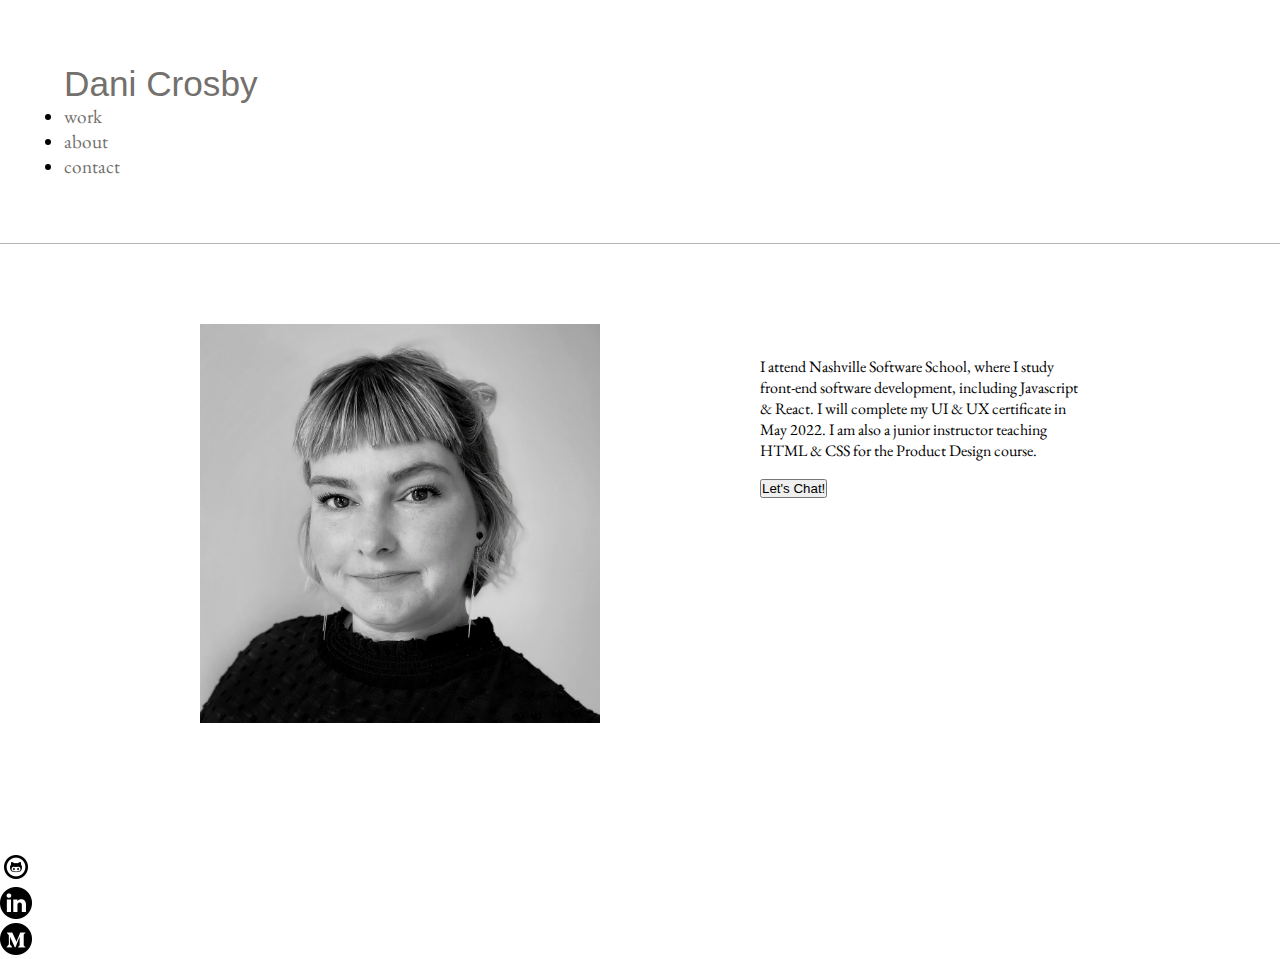
==== about.html @ 66d2aaf4 "first commit" ====
<!DOCTYPE html>
<html lang="en">
<head>
  <meta charset="UTF-8">
  <meta http-equiv="X-UA-Compatible" content="IE=edge">
  <meta name="viewport" content="width=device-width, initial-scale=1.0">
  <link rel="stylesheet" href="index.html">
  <link rel="stylesheet" href="about.html">
  <link rel="stylesheet" href="contact.html">
  <link rel="stylesheet" href="personal.html">
  <link rel="stylesheet" href="ui-ux.html">
  <link rel="stylesheet" href="nss.html">
  <link rel="stylesheet" href="teaching.html">
  <link rel="stylesheet" href="projects.css">
  <link rel="stylesheet" href="main.css">
  <link rel="stylesheet" href="main.js">
  <link href="https://cdn.jsdelivr.net/npm/bootstrap@5.1.3/dist/css/bootstrap.min.css" rel="stylesheet" integrity="sha384-1BmE4kWBq78iYhFldvKuhfTAU6auU8tT94WrHftjDbrCEXSU1oBoqyl2QvZ6jIW3" crossorigin="anonymous">
  <link rel="preconnect" href="https://fonts.googleapis.com">
  <link rel="preconnect" href="https://fonts.gstatic.com" crossorigin>
  <link href="https://fonts.googleapis.com/css2?family=EB+Garamond&family=Salsa&display=swap" rel="stylesheet">
  <title>Dani Crosby Portfolio</title>
</head>
<body>

  <!-- NAVBAR -->
  <nav class="navbar navbar-expand navbar-light">
    <div class="container-fluid nav">
      <a class="logo text-decoration-none" href="index.html">Dani Crosby</a>
      <ul class="navbar-nav justify-content-end">
        <li class="nav-item"><a class="nav-link" href="index.html">work</a></li>
        <li class="nav-item"><a class="nav-link text-decoration-none text-decoration-line-through" href="about.html">about</a></li>
        <li class="nav-item"><a class="nav-link text-decoration-none" href="contact.html">contact</a></li>
      </ul>
    </div>
  </nav>

  <!-- PROJECT GRID -->
  <div class="container about-container">
    <div class="container avatar-container">
      <img class="avatar-img" src="/assets/avatar-square.jpg" alt="" style="width: 25rem;">
    </div>
    <div class="container about-text-container">
      <p class="about-text">
        I attend Nashville Software School, where I study front-end software development, 
        including Javascript & React. I will complete my UI & UX  certificate in May 2022. 
        I am also a junior instructor teaching HTML & CSS for the Product Design course.
      </p>
      <br>
      <button type="button" class="btn btn-outline-dark">Let's Chat!</button>
    </div>
  </div>
    <div class="footer text-center">
      <ul class="list-inline">
        <li class="list-inline-item"><img class="social-icon" src="assets/github.png" alt=""></li>
        <li class="list-inline-item"><img class="social-icon" src="assets/linkedin.png" alt=""></li>
        <li class="list-inline-item"><img class="social-icon" src="assets/medium.png" alt=""></li>
      </ul>
    </footer>
  </div>
  <script src="https://cdn.jsdelivr.net/npm/bootstrap@5.1.3/dist/js/bootstrap.bundle.min.js" integrity="sha384-ka7Sk0Gln4gmtz2MlQnikT1wXgYsOg+OMhuP+IlRH9sENBO0LRn5q+8nbTov4+1p" crossorigin="anonymous"></script>
</body>
</html>
---- projects.css ----
* {
  margin: 0;
  padding: 0;
}

.projects-container {
  padding: 4rem 2rem;
}

.projects-title h1 {
  padding: 3rem 5rem;
  font-weight:300;
  font-size: 3rem;
}

.lead {
  padding: 0rem 5rem;
  font-family: 'EB Garamond', serif;
  margin-right: 40rem;
  padding-bottom: 3rem;
}

.project-tile {
  padding: 4rem 2rem;
}

.project-tile-text {
  font-size: 1.5rem;
}

.project1 {
  background-color: #a5a58d;
}

.project2 {
  background-color: #d3c8bb;
}

.accordion {
  margin-bottom: 10rem;
  border-bottom: .1rem solid lightgrey;
}

p {
  font-family: 'EB Garamond', serif;
}

h6 {
  font-family: 'EB Garamond', serif;
}

.accordion-flush .accordion-item .accordion-button {
  background-color: white;
  outline: none !important;
}

.accordion-button:focus {
  background-color: white;
  outline: none !important;
}




@media only screen and (max-width: 1000px) {
  .projects-container {
    padding: 2rem 1rem;
  }
  
  .projects-title h1 {
    padding: 1rem .5rem;
    font-weight:300;
    font-size: 3rem;
  }
  
  .lead {
    padding: 0rem .5rem;
    margin-right: 0rem;
  }
}
---- main.css ----
/* STYLES */

/* font-family: 'EB Garamond', serif; */


* {
  margin: 0;
  padding: 0;
}

/* NAVBAR */
.nav {
  padding: 1rem;
}

.navbar {
  padding: 3rem;
  border-bottom: .05rem solid #B9B3AF;
  font-family: 'EB Garamond', serif;
  font-size: 1.2rem;
}

.logo {
  font-family: Arial, Helvetica, sans-serif;
  color: #8b8580;
  text-decoration: none;
  font-size: 2.2rem;
  font-weight: lighter;
}

.logo:hover {
  color: #73706D;
}

a {
  margin: 0;
  padding: 0;
}

a:link {
  text-decoration: none;
  color: #73706D;
}

a:hover {
  text-decoration: none;
  color: #73706D;
}

/* INTRO CONTAINER */
.intro-container {
  padding: 10rem;
}

.intro-container h1 {
  font-weight: 300;
  padding-left: 5rem;
  color: #73706D;
  letter-spacing: .1rem;
}


/* PROJECT CONTAINER */

.project-tiles {
  padding: 6rem;
  margin: 1rem;
}

.project-tiles:hover {
  opacity: .6;
}

.project-tiles .tile-text {
  visibility: hidden;
}

.project-tiles:hover .tile-text {
  visibility: visible;
}

.tile-text {
  font-size: 1.5rem;
}

.personal {
  background-color: #e7e1da;
}

.ui-ux {
  background-color: #cab19d;
}

.nss {
  background-color: #B9B3AF;
}

.teaching {
  background-color: #73706D;
}

/* ABOUT PAGE */
.about-container {
  display: flex;
  justify-content: center;
  margin-top: 5rem;
}

.avatar-container {
  display: flex;
  justify-content: end;
}

.avatar-img {
  margin-right: 5rem;
}

.about-text-container {
  padding-left: 5rem;
}

.about-text {
  padding-top: 2rem;
  width: 20rem;
}

/* CONTACT PAGE  */
.form-group {
  width: 40rem;
  font-family: 'EB Garamond', serif;
  padding-top: .2rem;
  color: #5e5956;
}

.contact-intro-container {
  padding: 5rem 2rem 4rem 5rem;
}

.contact-h1 {
  font-weight: 300;
  color: #73706D;
  letter-spacing: .1rem;
}


/* FOOTER */
.footer {
  padding-top: 8rem;
}

.social-icon {
  width: 2rem;
}
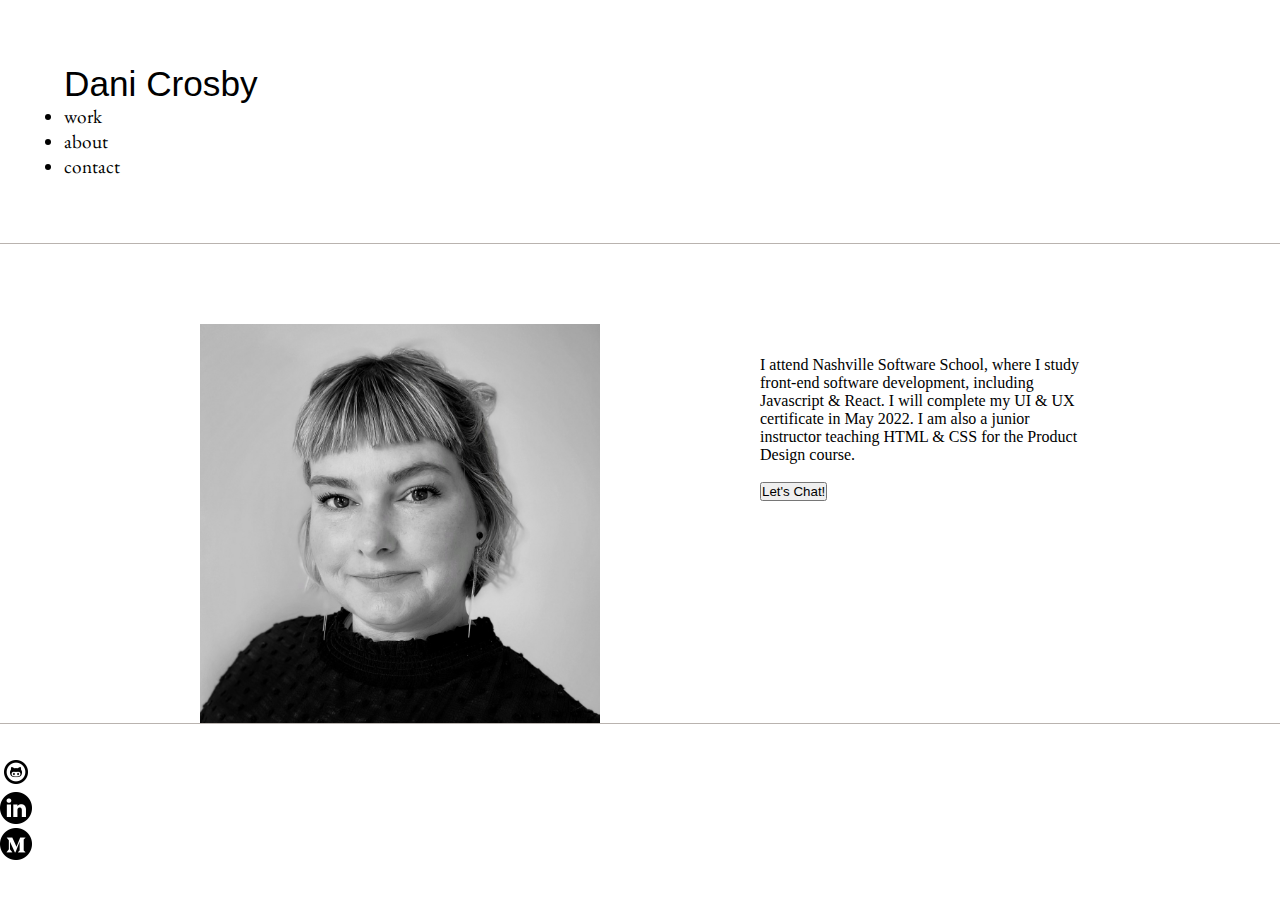
==== commit 65d04226: "first commit" ====
--- a/about.html
+++ b/about.html
@@ -4,16 +4,18 @@
   <meta charset="UTF-8">
   <meta http-equiv="X-UA-Compatible" content="IE=edge">
   <meta name="viewport" content="width=device-width, initial-scale=1.0">
+  <link rel="stylesheet" href="main.css">
+  <link rel="stylesheet" href="main.js">
+  <link rel="stylesheet" href="projects.css">
   <link rel="stylesheet" href="index.html">
+  <link rel="stylesheet" href="personal.html">
   <link rel="stylesheet" href="about.html">
   <link rel="stylesheet" href="contact.html">
+  <link rel="stylesheet" href="projects.css">
   <link rel="stylesheet" href="personal.html">
   <link rel="stylesheet" href="ui-ux.html">
   <link rel="stylesheet" href="nss.html">
   <link rel="stylesheet" href="teaching.html">
-  <link rel="stylesheet" href="projects.css">
-  <link rel="stylesheet" href="main.css">
-  <link rel="stylesheet" href="main.js">
   <link href="https://cdn.jsdelivr.net/npm/bootstrap@5.1.3/dist/css/bootstrap.min.css" rel="stylesheet" integrity="sha384-1BmE4kWBq78iYhFldvKuhfTAU6auU8tT94WrHftjDbrCEXSU1oBoqyl2QvZ6jIW3" crossorigin="anonymous">
   <link rel="preconnect" href="https://fonts.googleapis.com">
   <link rel="preconnect" href="https://fonts.gstatic.com" crossorigin>
@@ -25,11 +27,11 @@
   <!-- NAVBAR -->
   <nav class="navbar navbar-expand navbar-light">
     <div class="container-fluid nav">
-      <a class="logo text-decoration-none" href="index.html">Dani Crosby</a>
+      <a class="logo" href="index.html">Dani Crosby</a>
       <ul class="navbar-nav justify-content-end">
         <li class="nav-item"><a class="nav-link" href="index.html">work</a></li>
-        <li class="nav-item"><a class="nav-link text-decoration-none text-decoration-line-through" href="about.html">about</a></li>
-        <li class="nav-item"><a class="nav-link text-decoration-none" href="contact.html">contact</a></li>
+        <li class="nav-item"><a class="nav-link text-decoration-underline" href="about.html">about</a></li>
+        <li class="nav-item"><a class="nav-link" href="contact.html">contact</a></li>
       </ul>
     </div>
   </nav>
--- a/main.css
+++ b/main.css
@@ -1,7 +1,6 @@
 /* STYLES */
 
 /* font-family: 'EB Garamond', serif; */
-
 
 * {
   margin: 0;
@@ -23,28 +22,22 @@
 .logo {
   font-family: Arial, Helvetica, sans-serif;
   color: #8b8580;
-  text-decoration: none;
   font-size: 2.2rem;
   font-weight: lighter;
 }
 
 .logo:hover {
-  color: #73706D;
+  color: #B9B3AF;
 }
 
-a {
-  margin: 0;
-  padding: 0;
-}
-
-a:link {
+a:link,
+a:visited,
+a:hover,
+a:active,
+.tile-text:hover
+{
+  color: black;
   text-decoration: none;
-  color: #73706D;
-}
-
-a:hover {
-  text-decoration: none;
-  color: #73706D;
 }
 
 /* INTRO CONTAINER */
@@ -62,8 +55,11 @@
 
 /* PROJECT CONTAINER */
 
+.project-container {
+  padding-bottom: 2rem;
+}
+
 .project-tiles {
-  padding: 6rem;
   margin: 1rem;
 }
 
@@ -79,8 +75,10 @@
   visibility: visible;
 }
 
-.tile-text {
+a .tile-text {
+  padding: 6rem 1rem;
   font-size: 1.5rem;
+  color: black;
 }
 
 .personal {
@@ -88,15 +86,15 @@
 }
 
 .ui-ux {
-  background-color: #cab19d;
+  background-color: #B9B3AF;
 }
 
 .nss {
-  background-color: #B9B3AF;
+  background-color: #e7e1da;
 }
 
 .teaching {
-  background-color: #73706D;
+  background-color: #5e5956;
 }
 
 /* ABOUT PAGE */
@@ -144,8 +142,16 @@
 
 
 /* FOOTER */
+nav .pagination {
+  padding-right: 10rem;
+  padding-bottom: 2rem;
+}
+
 .footer {
-  padding-top: 8rem;
+  padding-top: 2rem;
+  padding-bottom: 2rem;
+  border-top: .05rem solid #B9B3AF;
+
 }
 
 .social-icon {
--- a/projects.css
+++ b/projects.css
@@ -41,8 +41,9 @@
   border-bottom: .1rem solid lightgrey;
 }
 
-p {
+.accordion-body p {
   font-family: 'EB Garamond', serif;
+  font-size: 1.2rem;
 }
 
 h6 {
--- a/projects.css
+++ b/projects.css
@@ -41,8 +41,9 @@
   border-bottom: .1rem solid lightgrey;
 }
 
-p {
+.accordion-body p {
   font-family: 'EB Garamond', serif;
+  font-size: 1.2rem;
 }
 
 h6 {
